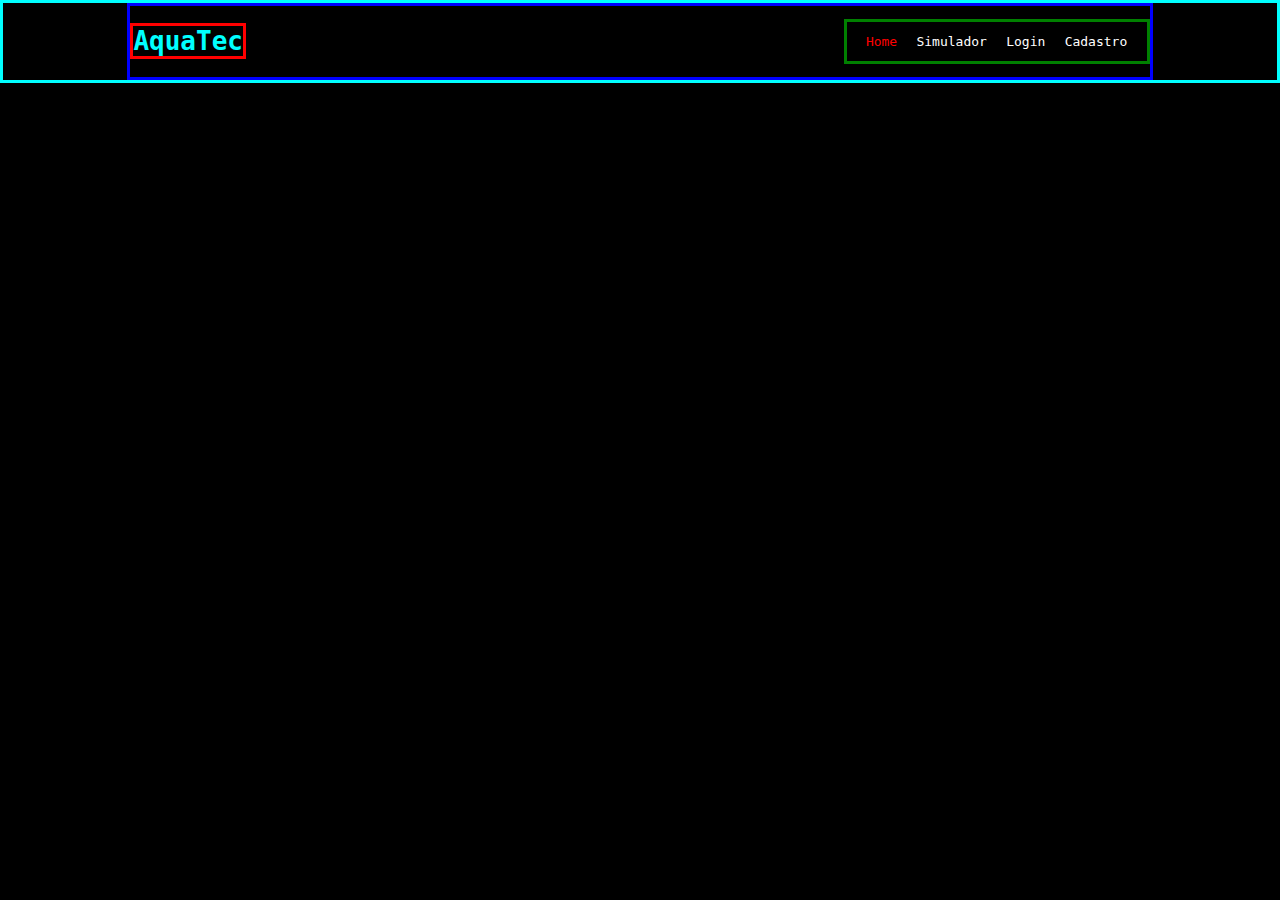
==== aula2_CCO/index.html @ 2497195c "Site institucional" ====
<!DOCTYPE html>
<html lang="pt-br">
<head>
    <meta charset="UTF-8">
    <meta http-equiv="X-UA-Compatible" content="IE=edge">
    <meta name="viewport" content="width=device-width, initial-scale=1.0">
    <title>Home</title>

    <link rel="stylesheet" href="style.css">
</head>
<body>

    <div class="header">
        <div class="container">
            <h1 class="header-title">AquaTec</h1>

            <ul class="navBar">
                <li class="active">Home</li>
                <li>Simulador</li>
                <li>Login</li>
                <li>Cadastro</li>
            </ul>
        </div>
    </div>

</body>
</html>
---- aula2_CCO/style.css ----
body{
    margin: 0;
    background-color: black;
    font-family: monospace;
}


/* Navbar */
.header{
    border: 3px solid aqua;
}

.header .container{
    width: 80%;
    display: flex;
    justify-content: space-between;
    border: 3px solid blue;
    margin: auto;
}

.active{
    color: red;
}

.header ul{
    color: white;
    font-weight: 500;
}

.header-title{
    color: aqua;
    border: 3px solid red;
    width: fit-content;
}

.navBar{
    color: white;
    width: 300px;
    display: flex;
    justify-content: space-evenly;
    align-items: center;
    list-style: none;
    border: 3px solid green;
    padding: 0;
}
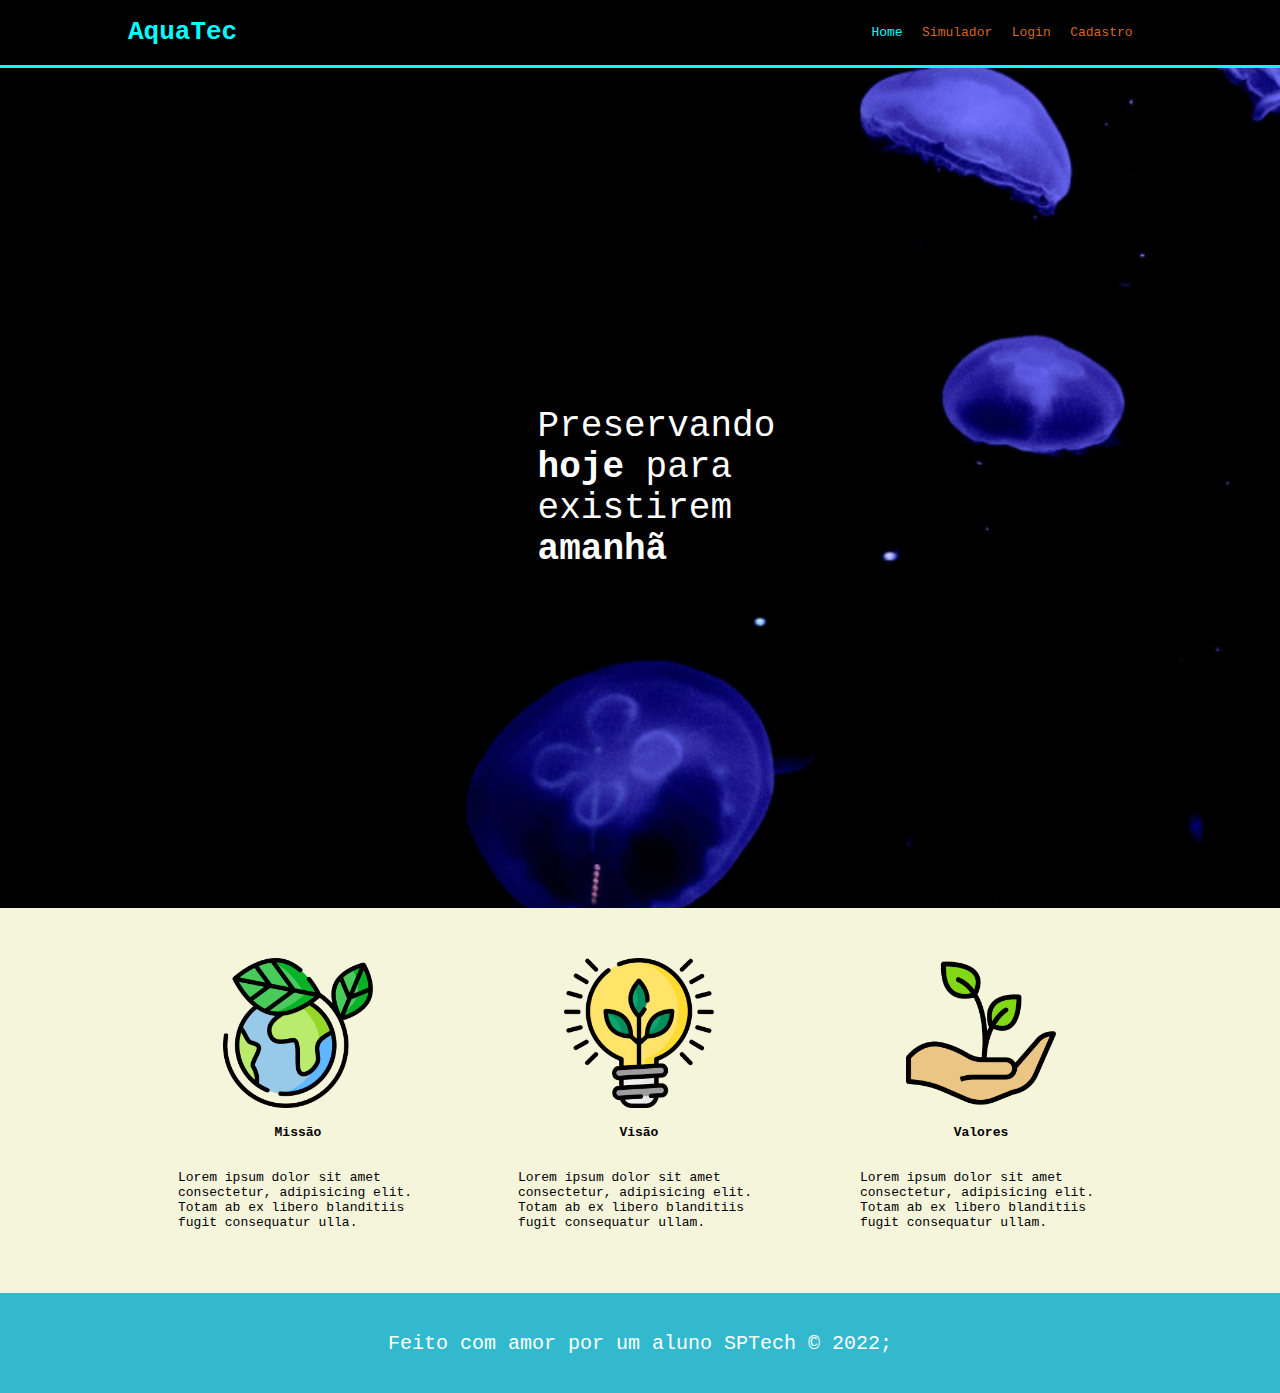
==== commit 4e9c9f6e: "Tela de cadastro e home]" ====
--- a/aula2_CCO/index.html
+++ b/aula2_CCO/index.html
@@ -15,13 +15,51 @@
             <h1 class="header-title">AquaTec</h1>
 
             <ul class="navBar">
-                <li class="active">Home</li>
+                <li><a href="index.html" class="active">Home</a></li>
                 <li>Simulador</li>
-                <li>Login</li>
+                <li><a href="login.html">Login</a></li>
                 <li>Cadastro</li>
             </ul>
         </div>
     </div>
 
+    <div class="banner">
+        <div class="container">
+            <p>
+                Preservando <span class="destaque">hoje</span> para existirem <span class="destaque">amanhã</span> 
+            </p>
+        </div>
+    </div>
+
+    <div class="social">
+        <div class="container">
+            <div class="boxes">
+                <div class="box">
+                    <img src="img/planet-earth_color.png" alt="">
+                    <h4>Missão</h4>
+                    <p>Lorem ipsum dolor sit amet consectetur, adipisicing elit. Totam ab ex libero blanditiis fugit consequatur ulla.</p>
+                </div>
+                <div class="box">
+                    <img src="img/lightbulb_color.png" alt="">
+                    <h4>Visão</h4>
+                    <p>Lorem ipsum dolor sit amet consectetur, adipisicing elit. Totam ab ex libero blanditiis fugit consequatur ullam.</p>
+                </div>
+                <div class="box">
+                    <img src="img/growth_color.png" alt="">
+                    <h4>Valores</h4>
+                    <p>Lorem ipsum dolor sit amet consectetur, adipisicing elit. Totam ab ex libero blanditiis fugit consequatur ullam.</p>
+                </div>
+            </div>
+        </div>
+    </div>
+
+    <div class="footer">
+        <div class="container">
+            <p>
+                Feito com amor por um aluno SPTech &copy 2022;
+            </p>
+        </div>
+    </div>
+
 </body>
 </html>--- a/aula2_CCO/style.css
+++ b/aula2_CCO/style.css
@@ -4,32 +4,41 @@
     font-family: monospace;
 }
 
+.container{
+    width: 80%;
+    display: flex;
+    margin: auto;
+}
+
+a{
+    text-decoration: none;
+    color: chocolate;
+}
+
+a .active{
+    color: #32b9cd;
+}
 
 /* Navbar */
 .header{
-    border: 3px solid aqua;
+    border-bottom: 3px solid aqua;
 }
 
 .header .container{
-    width: 80%;
-    display: flex;
     justify-content: space-between;
-    border: 3px solid blue;
-    margin: auto;
 }
 
 .active{
-    color: red;
+    color: aqua;
 }
 
 .header ul{
-    color: white;
+    color: chocolate;
     font-weight: 500;
 }
 
 .header-title{
     color: aqua;
-    border: 3px solid red;
     width: fit-content;
 }
 
@@ -40,6 +49,116 @@
     justify-content: space-evenly;
     align-items: center;
     list-style: none;
-    border: 3px solid green;
     padding: 0;
-}+}
+
+.navBar li{
+    cursor: pointer;
+}
+/* fim do header */
+
+/* banner site */
+.banner{
+    background-image: url("img/bg-jelly-fish-para-home.png");
+    background-repeat: no-repeat;
+    background-position: -40%;
+    background-size: cover;
+    height: calc(100vh - 60px);
+    color: white;
+    display: flex;
+}
+
+.banner .container p .destaque{
+    font-weight: bold;
+}
+
+.banner .container{
+    justify-content: center;
+    font-size: 36px;
+}
+
+.banner .container p{
+    width: 20%;
+}
+/* fim banner */
+
+/* Social */
+.social{
+    background-color: beige;
+    display: flex;
+}
+
+.social .container .boxes{
+    display: flex;       
+}
+
+.box{
+    margin: 50px;
+    display: flex;
+    flex-direction: column;
+    align-items: center;
+}
+
+.social .container .boxes .box img{
+    width: 150px;
+}
+/* fim do social */
+
+/* footer */
+.footer{
+    background-color: #32b9cd;
+    height: 100px;
+    color: #fff;
+    display: flex;
+}
+
+.footer .container{
+    justify-content: center;
+    font-size: 20px;
+}
+/* fim footer */
+
+/* Login */
+.banner .container .card{
+    height: 400px;
+    width: 400px;
+    display: flex;
+    flex-direction: column;
+    background-color: beige;
+    color: palevioletred;
+    align-items: center;
+    border-radius: 6%;    
+}
+
+.card h1{
+    margin-top: 60px;
+    font-size: 30px;
+}
+
+.card h4{
+    font-size: 16px;
+    margin-bottom: 0;
+    margin-right: 27%;
+}
+
+.card input{
+    border: 2px solid palevioletred;
+    border-radius: 20px;
+    padding: 10px;
+}
+
+.card button{
+    width: 100px;
+    height: 30px;
+    margin-top: 30px;
+    color: #fff;
+    font: bold 15px monospace;
+    background-color: palevioletred;
+    border: 0;
+    border-radius: 15px;
+    cursor: pointer;
+}
+
+
+
+
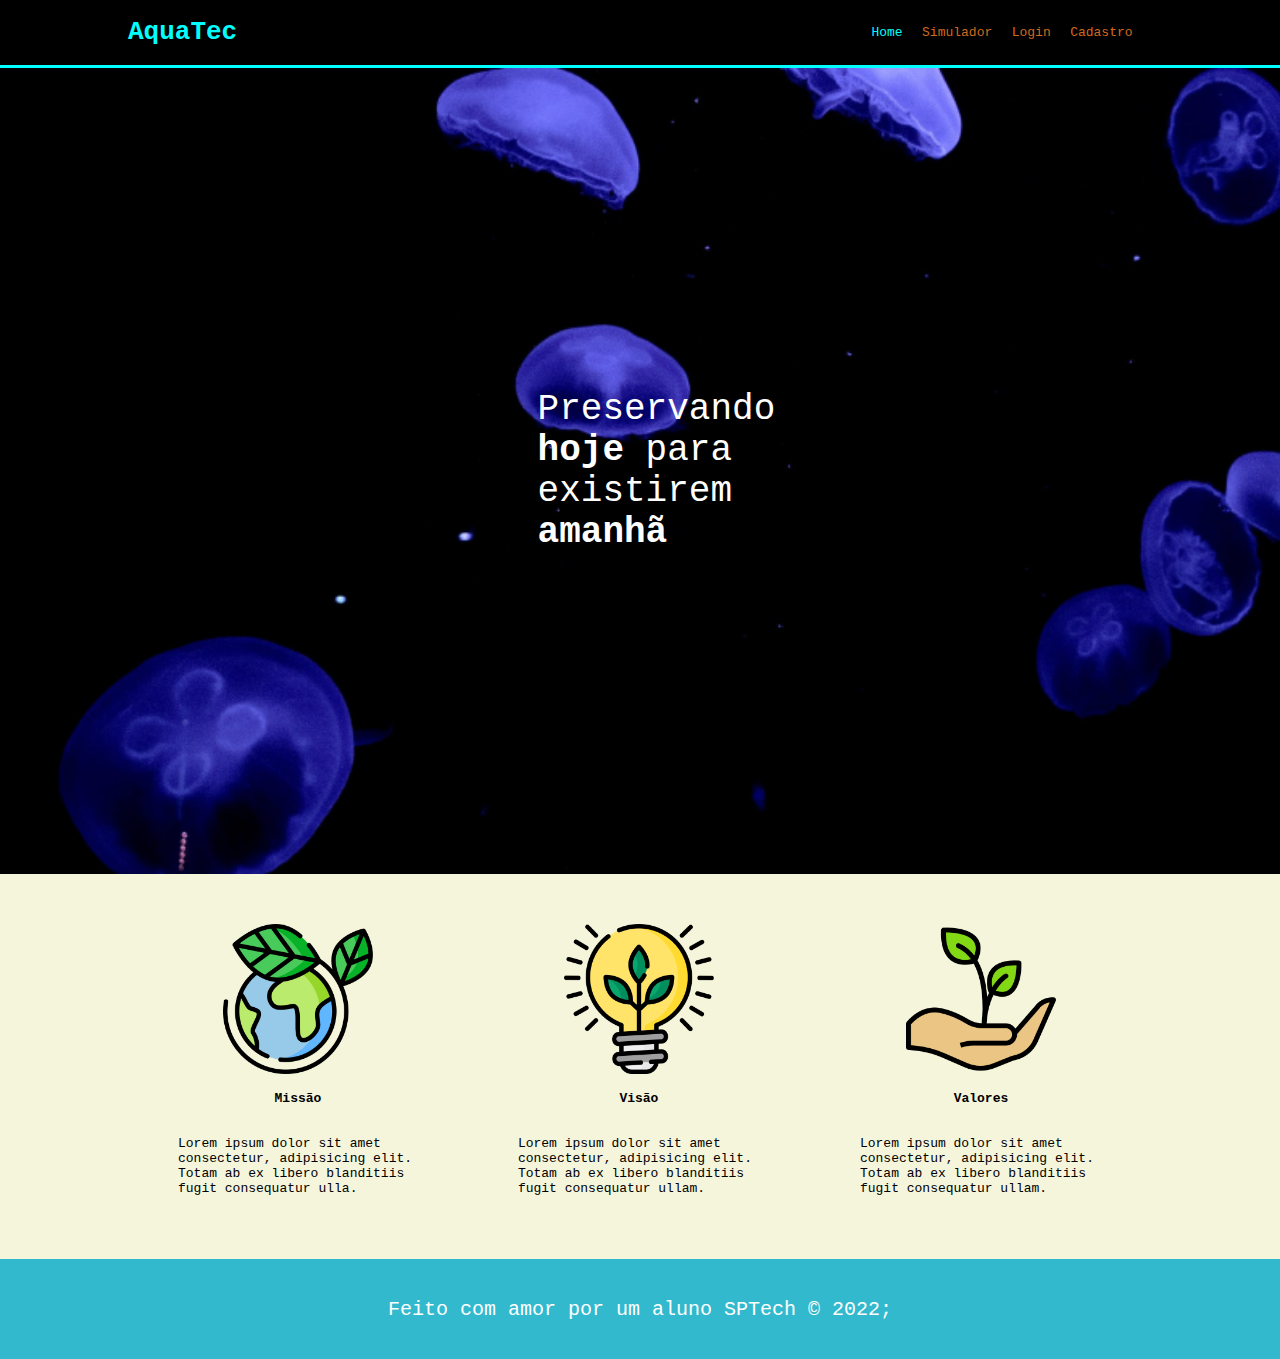
==== commit 8f44d601: "site institucional" ====
--- a/aula2_CCO/index.html
+++ b/aula2_CCO/index.html
@@ -18,7 +18,7 @@
                 <li><a href="index.html" class="active">Home</a></li>
                 <li>Simulador</li>
                 <li><a href="login.html">Login</a></li>
-                <li>Cadastro</li>
+                <li><a href="cadastro.html">Cadastro</a></li>
             </ul>
         </div>
     </div>
--- a/aula2_CCO/style.css
+++ b/aula2_CCO/style.css
@@ -60,10 +60,8 @@
 /* banner site */
 .banner{
     background-image: url("img/bg-jelly-fish-para-home.png");
-    background-repeat: no-repeat;
-    background-position: -40%;
     background-size: cover;
-    height: calc(100vh - 60px);
+    height: 806px;
     color: white;
     display: flex;
 }
@@ -131,7 +129,7 @@
 }
 
 .card h1{
-    margin-top: 60px;
+    margin-top: 40px;
     font-size: 30px;
 }
 
@@ -141,6 +139,37 @@
     margin-right: 27%;
 }
 
+.card .title-endereco{
+    display: flex;
+    justify-content: space-around;
+}
+
+.card .title-endereco h4{
+    margin-right: 35%;
+    padding-left: 10%;
+}
+
+.card .title-endereco .endereco{
+    margin-left: 10%;
+}
+
+.card .ipts-endereco{
+    display: flex;
+}
+
+.card .ipts-endereco input{
+    margin-left: 15px;
+}
+
+.card select{
+    margin-left: 13%;
+    border: 2px solid palevioletred;
+    border-radius: 20px;
+    font-family: monospace;
+    font-weight: bold;
+    padding: 6px;
+}
+
 .card input{
     border: 2px solid palevioletred;
     border-radius: 20px;
@@ -149,8 +178,8 @@
 
 .card button{
     width: 100px;
-    height: 30px;
-    margin-top: 30px;
+    height: 40px;
+    margin-top: 20px;
     color: #fff;
     font: bold 15px monospace;
     background-color: palevioletred;
@@ -160,5 +189,86 @@
 }
 
 
-
-
+/* Cadastro */
+.cadastro{
+    background-image: url("img/bg-jelly-fish-para-home.png");
+    background-size: cover;
+    height: 806px;
+    color: white;
+    display: flex;
+}
+
+.cadastro .container .card{
+    height: 500px;
+    width: 400px;
+    display: flex;
+    flex-direction: column;
+    background-color: beige;
+    color: palevioletred;
+    align-items: center;
+    border-radius: 6%;    
+    margin: 0 auto;
+}
+
+.card h1{
+    margin-top: 40px;
+    font-size: 30px;
+}
+
+.card h4{
+    font-size: 16px;
+    margin-bottom: 0;
+    margin-right: 27%;
+}
+
+.card .title-endereco{
+    display: flex;
+    justify-content: space-around;
+}
+
+.card .title-endereco h4{
+    margin-right: 35%;
+    padding-left: 10%;
+}
+
+.card .title-endereco .endereco{
+    margin-left: 10%;
+}
+
+.card .ipts-endereco{
+    display: flex;
+}
+
+.card .ipts-endereco input{
+    margin-left: 15px;
+}
+
+.card select{
+    margin-left: 13%;
+    border: 2px solid palevioletred;
+    border-radius: 20px;
+    font-family: monospace;
+    font-weight: bold;
+    padding: 6px;
+}
+
+.card input{
+    border: 2px solid palevioletred;
+    border-radius: 20px;
+    padding: 10px;
+}
+
+.card button{
+    width: 100px;
+    height: 40px;
+    margin-top: 20px;
+    color: #fff;
+    font: bold 15px monospace;
+    background-color: palevioletred;
+    border: 0;
+    border-radius: 15px;
+    cursor: pointer;
+}
+
+
+
